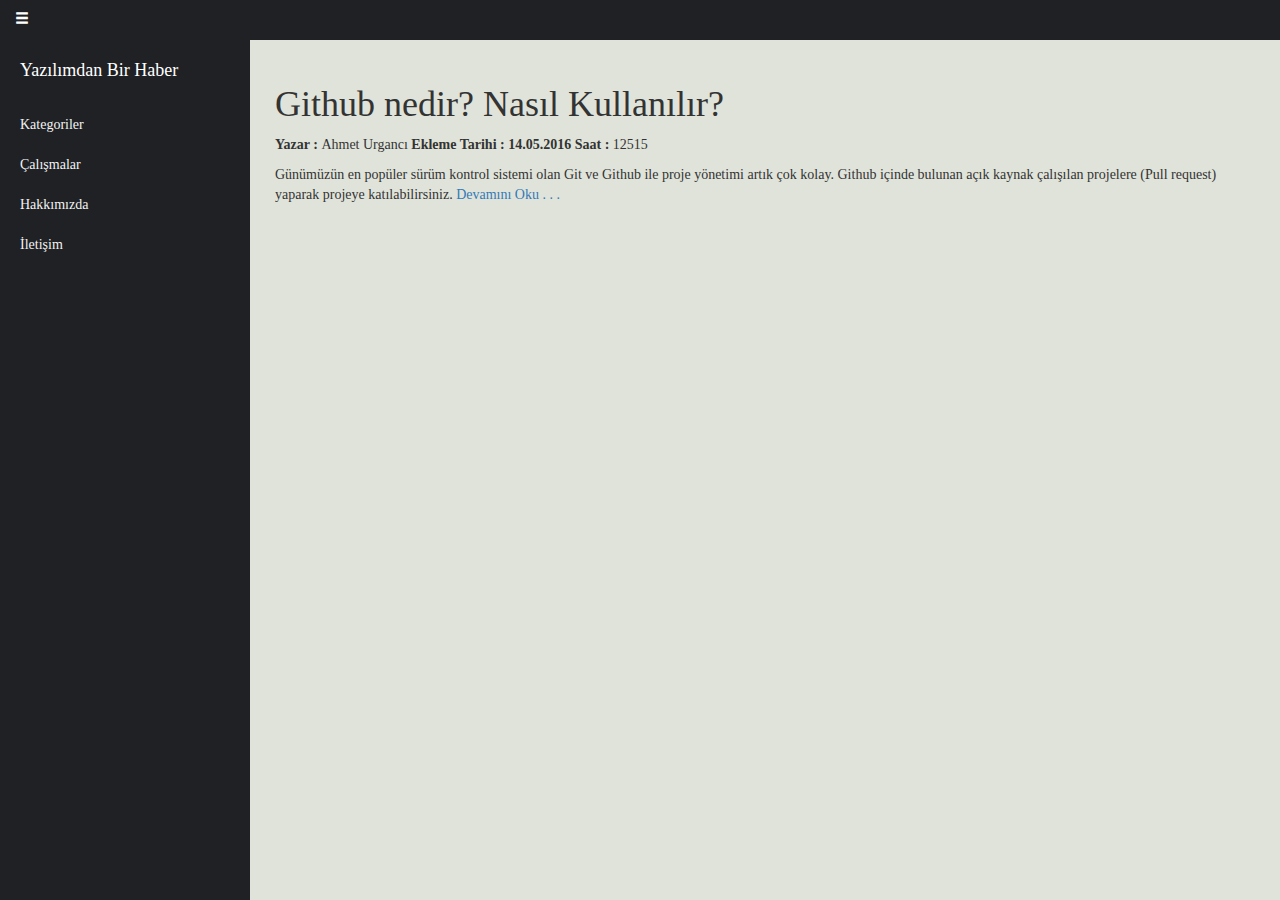
==== index.html @ ae37d6d9 "Tema değiştirildi" ====
<!DOCTYPE html>
<html lang="en">

<head>

    <meta charset="utf-8">
    <meta http-equiv="X-UA-Compatible" content="IE=edge">
    <meta name="viewport" content="width=device-width, initial-scale=1">
    <meta name="description" content="">
    <meta name="author" content="">

    <title>Yazılımdan Bir Haber - Anasayfa</title>

    
    <link href="css/bootstrap.min.css" rel="stylesheet">

    
    <link href="css/simple-sidebar.css" rel="stylesheet">
    <link href="css/style.css" rel="stylesheet">
</head>

<body>
    <font style="font-family:Consolas;">


     <div id="tepe2"> <a href="#menu-toggle" id="menu-toggle" style="position:right;right:0;color: white; size: 10px; padding:5px;"><span class="glyphicon glyphicon-menu-hamburger"></span></a></div>
     <div id="wrapper">

        <div id="sidebar-wrapper">
            <ul class="sidebar-nav">
                <li class="sidebar-brand">
                    <a href="#">
                        Yazılımdan Bir Haber
                    </a>
                </li>
                <li>
                    <a href="#">Kategoriler</a>
                </li>
                <li>
                    <a href="#">Çalışmalar</a>
                </li>
                <li>
                    <a href="#">Hakkımızda</a>
                </li>
                <li>
                    <a href="#">İletişim</a>
                </li>
            </ul>
        </div>
        <!-- /menu bitiş -->

        <!-- yazılar -->
        <div id="page-content-wrapper" style="border:1px;">

            <div class="row" style="margin:5px;">

                <h1>Github nedir? Nasıl Kullanılır?</h1>
                <p><b>  Yazar : </b>Ahmet Urgancı <b> Ekleme Tarihi :</b> <b> 14.05.2016 Saat :</b> 12515</p>
                <p>Günümüzün en popüler sürüm kontrol sistemi olan Git ve Github ile proje yönetimi artık çok kolay. Github içinde bulunan açık kaynak çalışılan projelere (Pull request) yaparak projeye katılabilirsiniz. <a>Devamını Oku . . . </a></p>
                
            </div>
        </div>




    </div>
   

    
    <script src="js/jquery.js"></script>

    
    <script src="js/bootstrap.min.js"></script>

    
    <script>
        $("#menu-toggle").click(function(e) {
            e.preventDefault();

            $("#wrapper").toggleClass("toggled");
        });
    </script>

</body>

</html>
---- css/simple-sidebar.css ----
/*!
 * Start Bootstrap - Simple Sidebar HTML Template (http://startbootstrap.com)
 * Code licensed under the Apache License v2.0.
 * For details, see http://www.apache.org/licenses/LICENSE-2.0.
 */

/* Toggle Styles */


}
#wrapper {
    padding-left: 0;
    -webkit-transition: all 0.5s ease;
    -moz-transition: all 0.5s ease;
    -o-transition: all 0.5s ease;
    transition: all 0.5s ease;
    background: #383A3F;
}

#wrapper.toggled {
    padding-left: 250px;
}

#sidebar-wrapper {
    z-index: auto;
    position: fixed;
    left: 250px;
    width: 0;
    height: 100%;
    margin-left: -250px;
    overflow-y: auto;
    background: #1F2124;
    -webkit-transition: all 0.5s ease;
    -moz-transition: all 0.5s ease;
    -o-transition: all 0.5s ease;
    transition: all 0.5s ease;
}

#wrapper.toggled #sidebar-wrapper {
    width: 250px;
}

#page-content-wrapper {
    width: 100%;
    position: absolute;
    padding: 15px;
}

#wrapper.toggled #page-content-wrapper {
    position: absolute;
    margin-right: -250px;
}

/* Sidebar Styles */

.sidebar-nav {
    position: absolute;
    top: 0;
    width: 250px;
    margin: 0;
    padding: 0;
    list-style: none;
}

.sidebar-nav li {
    text-indent: 20px;
    line-height: 40px;
}

.sidebar-nav li a {
    display: block;
    text-decoration: none;
    color: #f3f3f3;
}

.sidebar-nav li a:hover {
    text-decoration: none;
    color: #fff;
    background: rgba(255,255,255,0.2);
}

.sidebar-nav li a:active,
.sidebar-nav li a:focus {
    text-decoration: none;
}

.sidebar-nav > .sidebar-brand {
    height: 65px;
    font-size: 18px;
    line-height: 60px;
}

.sidebar-nav > .sidebar-brand a {
    color: #fff;
}

@media(min-width:768px) {
    #wrapper {
        padding-left: 250px;
    }

    #wrapper.toggled {
        padding-left: 0;
    }

    #sidebar-wrapper {
        width: 250px;
    }

    #wrapper.toggled #sidebar-wrapper {
        width: 0;
    }

    #page-content-wrapper {
        padding: 20px;
        position: relative;
    }

    #wrapper.toggled #page-content-wrapper {
        position: relative;
        margin-right: 0;
    }
}
---- css/style.css ----
/* make sidebar nav vertical */ 
@media (min-width: 768px) {
  .sidebar-nav .navbar .navbar-collapse {
    padding: 0;
    max-height: none;
  }
  .sidebar-nav .navbar ul {
    float: none;
    display: block;
  }
  .sidebar-nav .navbar li {
    float: none;
    display: block;
  }
  .sidebar-nav .navbar li a {
    padding-top: 12px;
    padding-bottom: 12px;
  }
}
body{
  background: #E0E3DA;
}
#tepe{
  background-color: skyblue;
}
#tepe2{
  background: #1F2124;
  padding: 10px;
}
#tepe3{
  background: #1F2124;
  padding: 10px;
}
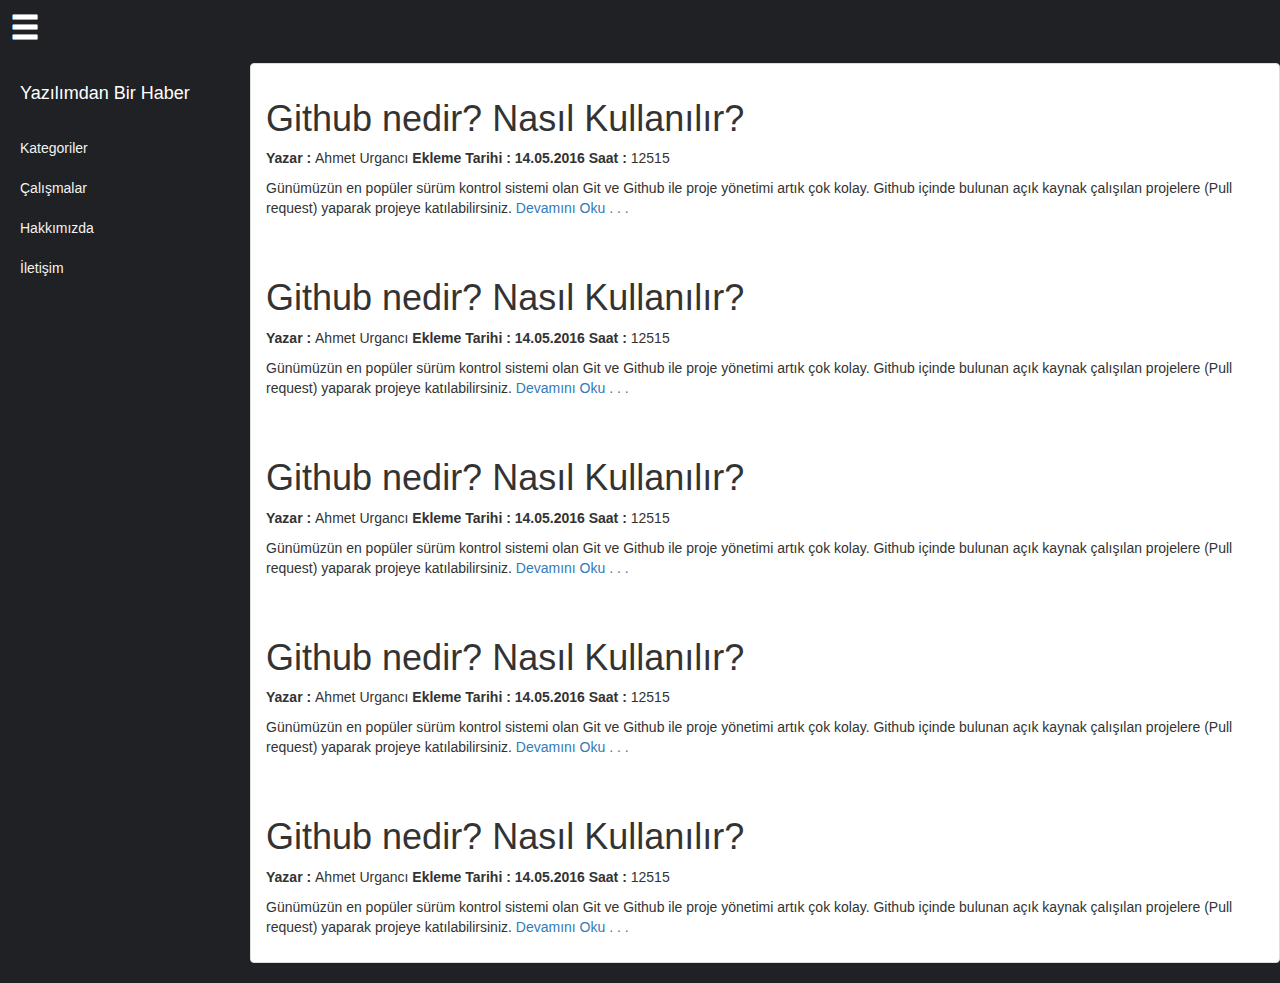
==== commit 2fecf3b6: "menu sorunu çözüldü" ====
--- a/index.html
+++ b/index.html
@@ -3,84 +3,104 @@
 
 <head>
 
-    <meta charset="utf-8">
-    <meta http-equiv="X-UA-Compatible" content="IE=edge">
-    <meta name="viewport" content="width=device-width, initial-scale=1">
-    <meta name="description" content="">
-    <meta name="author" content="">
+	<meta charset="utf-8">
+	<meta http-equiv="X-UA-Compatible" content="IE=edge">
+	<meta name="viewport" content="width=device-width, initial-scale=1">
+	<meta name="description" content="">
+	<meta name="author" content="">
 
-    <title>Yazılımdan Bir Haber - Anasayfa</title>
+	<title>Yazılımdan Bir Haber - Anasayfa</title>
 
-    
-    <link href="css/bootstrap.min.css" rel="stylesheet">
+	
+	<link href="css/bootstrap.min.css" rel="stylesheet">
 
-    
-    <link href="css/simple-sidebar.css" rel="stylesheet">
-    <link href="css/style.css" rel="stylesheet">
+	
+	<link href="css/simple-sidebar.css" rel="stylesheet">
+	<link href="css/style.css" rel="stylesheet">
 </head>
 
 <body>
-    <font style="font-family:Consolas;">
+	
 
 
-     <div id="tepe2"> <a href="#menu-toggle" id="menu-toggle" style="position:right;right:0;color: white; size: 10px; padding:5px;"><span class="glyphicon glyphicon-menu-hamburger"></span></a></div>
-     <div id="wrapper">
+	<div class="menuh"><a href="#menu-toggle" id="menu-toggle" style="size: 30px;font-size: 30px;color: white;" ><span class="glyphicon glyphicon-menu-hamburger"></span></a></div>
+	<div id="wrapper">
 
-        <div id="sidebar-wrapper">
-            <ul class="sidebar-nav">
-                <li class="sidebar-brand">
-                    <a href="#">
-                        Yazılımdan Bir Haber
-                    </a>
-                </li>
-                <li>
-                    <a href="#">Kategoriler</a>
-                </li>
-                <li>
-                    <a href="#">Çalışmalar</a>
-                </li>
-                <li>
-                    <a href="#">Hakkımızda</a>
-                </li>
-                <li>
-                    <a href="#">İletişim</a>
-                </li>
-            </ul>
-        </div>
-        <!-- /menu bitiş -->
+		<div id="sidebar-wrapper">
 
-        <!-- yazılar -->
-        <div id="page-content-wrapper" style="border:1px;">
+			<ul class="sidebar-nav">
+				<li class="sidebar-brand">
+					<a href="#">
+						Yazılımdan Bir Haber
+					</a>
+				</li>
+				<li>
+					<a href="#">Kategoriler</a>
+				</li>
+				<li>
+					<a href="#">Çalışmalar</a>
+				</li>
+				<li>
+					<a href="#">Hakkımızda</a>
+				</li>
+				<li>
+					<a href="#">İletişim</a>
+				</li>
+			</ul>
+		</div>
+		<!-- /menu bitiş -->
 
-            <div class="row" style="margin:5px;">
+		<div class="panel panel-default">
+			<div class="panel-body">
+				<h1>Github nedir? Nasıl Kullanılır?</h1>
+				<p><b>  Yazar : </b>Ahmet Urgancı <b> Ekleme Tarihi :</b> <b> 14.05.2016 Saat :</b> 12515</p>
+				<p>Günümüzün en popüler sürüm kontrol sistemi olan Git ve Github ile proje yönetimi artık çok kolay. Github içinde bulunan açık kaynak çalışılan projelere (Pull request) yaparak projeye katılabilirsiniz. <a>Devamını Oku . . . </a></p>
+			</div>
+			<div class="panel-body">
+				<h1>Github nedir? Nasıl Kullanılır?</h1>
+				<p><b>  Yazar : </b>Ahmet Urgancı <b> Ekleme Tarihi :</b> <b> 14.05.2016 Saat :</b> 12515</p>
+				<p>Günümüzün en popüler sürüm kontrol sistemi olan Git ve Github ile proje yönetimi artık çok kolay. Github içinde bulunan açık kaynak çalışılan projelere (Pull request) yaparak projeye katılabilirsiniz. <a>Devamını Oku . . . </a></p>
+			</div>
+			<div class="panel-body">
+				<h1>Github nedir? Nasıl Kullanılır?</h1>
+				<p><b>  Yazar : </b>Ahmet Urgancı <b> Ekleme Tarihi :</b> <b> 14.05.2016 Saat :</b> 12515</p>
+				<p>Günümüzün en popüler sürüm kontrol sistemi olan Git ve Github ile proje yönetimi artık çok kolay. Github içinde bulunan açık kaynak çalışılan projelere (Pull request) yaparak projeye katılabilirsiniz. <a>Devamını Oku . . . </a></p>
+			</div>
+			<div class="panel-body">
+				<h1>Github nedir? Nasıl Kullanılır?</h1>
+				<p><b>  Yazar : </b>Ahmet Urgancı <b> Ekleme Tarihi :</b> <b> 14.05.2016 Saat :</b> 12515</p>
+				<p>Günümüzün en popüler sürüm kontrol sistemi olan Git ve Github ile proje yönetimi artık çok kolay. Github içinde bulunan açık kaynak çalışılan projelere (Pull request) yaparak projeye katılabilirsiniz. <a>Devamını Oku . . . </a></p>
+			</div>
+			<div class="panel-body">
+				<h1>Github nedir? Nasıl Kullanılır?</h1>
+				<p><b>  Yazar : </b>Ahmet Urgancı <b> Ekleme Tarihi :</b> <b> 14.05.2016 Saat :</b> 12515</p>
+				<p>Günümüzün en popüler sürüm kontrol sistemi olan Git ve Github ile proje yönetimi artık çok kolay. Github içinde bulunan açık kaynak çalışılan projelere (Pull request) yaparak projeye katılabilirsiniz. <a>Devamını Oku . . . </a></p>
+			</div>
+		</div>
 
-                <h1>Github nedir? Nasıl Kullanılır?</h1>
-                <p><b>  Yazar : </b>Ahmet Urgancı <b> Ekleme Tarihi :</b> <b> 14.05.2016 Saat :</b> 12515</p>
-                <p>Günümüzün en popüler sürüm kontrol sistemi olan Git ve Github ile proje yönetimi artık çok kolay. Github içinde bulunan açık kaynak çalışılan projelere (Pull request) yaparak projeye katılabilirsiniz. <a>Devamını Oku . . . </a></p>
-                
-            </div>
-        </div>
+		
 
 
 
 
-    </div>
-   
+	</div>
+	<!--son-->
+	
 
-    
-    <script src="js/jquery.js"></script>
+	
+	<script src="js/jquery.js"></script>
 
-    
-    <script src="js/bootstrap.min.js"></script>
+	
+	<script src="js/bootstrap.min.js"></script>
 
-    
-    <script>
-        $("#menu-toggle").click(function(e) {
-            e.preventDefault();
+	
+	<script>
+		$("#menu-toggle").click(function(e) {
+			e.preventDefault();
 
-            $("#wrapper").toggleClass("toggled");
-        });
-    </script>
+			$("#wrapper").toggleClass("toggled");
+		});
+	</script>
 
 </body>
 
--- a/css/style.css
+++ b/css/style.css
@@ -18,7 +18,7 @@
   }
 }
 body{
-  background: #E0E3DA;
+  background: #1F2124;
 }
 #tepe{
   background-color: skyblue;
@@ -31,3 +31,10 @@
   background: #1F2124;
   padding: 10px;
 }
+.menuh{
+  margin: 10px;
+  color: white; 
+  size: 30px;
+  font-size: 10px;
+  color: white;
+}
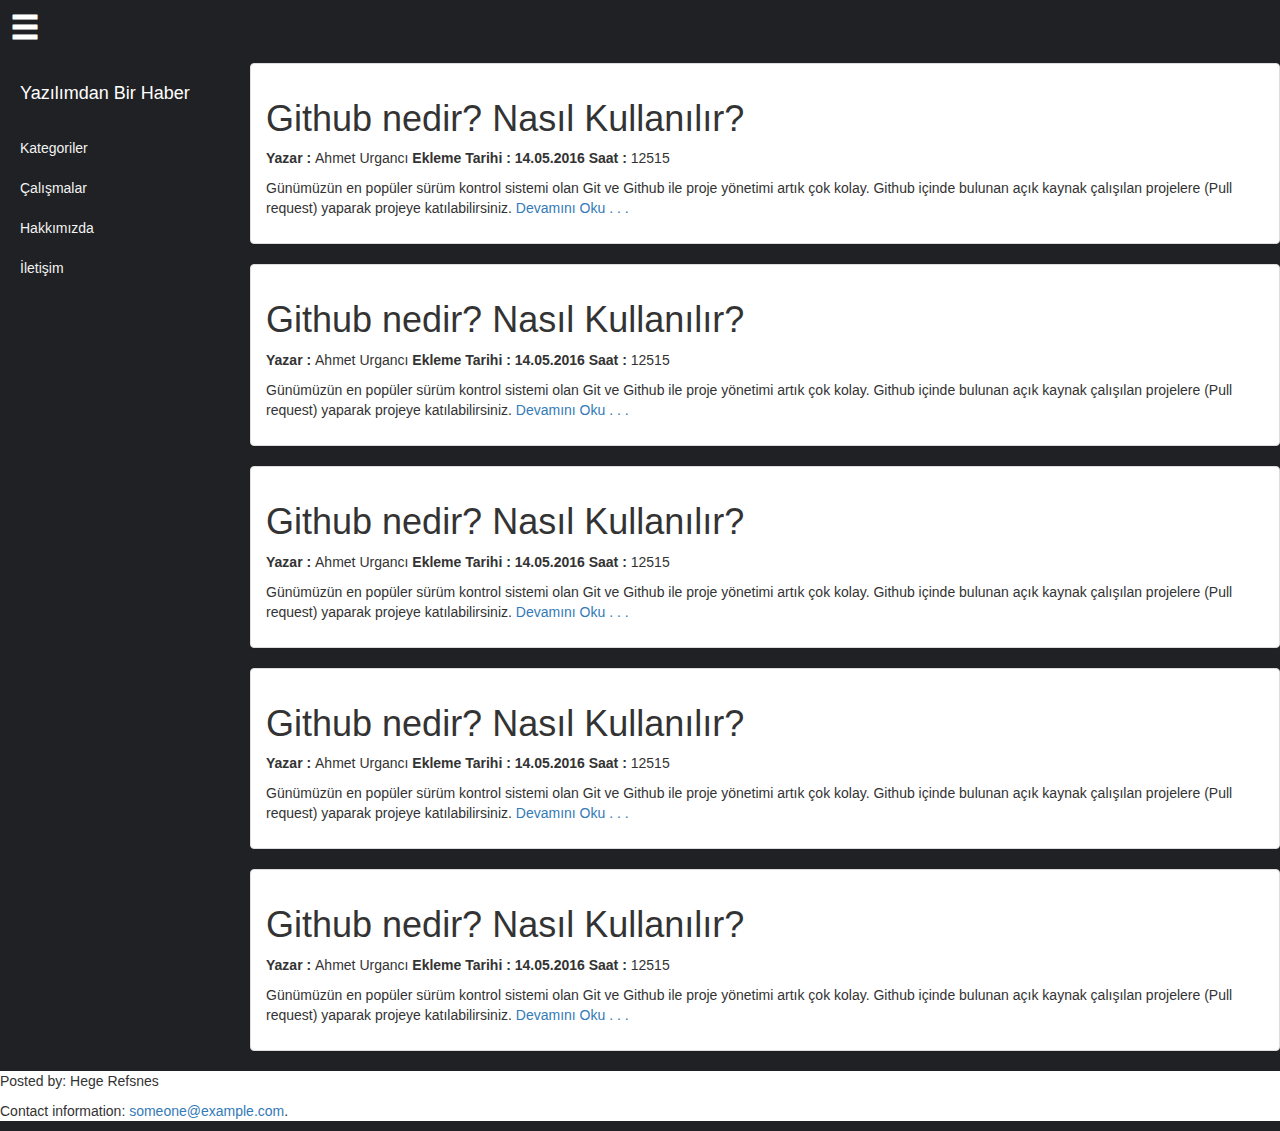
==== commit 2d31ff19: "düzenleme" ====
--- a/index.html
+++ b/index.html
@@ -18,7 +18,15 @@
 	<link href="css/simple-sidebar.css" rel="stylesheet">
 	<link href="css/style.css" rel="stylesheet">
 </head>
+<style type="text/css">
 
+#altAlan {
+    position: relative;
+    margin-top: -133px; /* altAlan yuksekliginin eksi degeri */
+    height: 133px;
+    clear:both;
+}
+</style>
 <body>
 	
 
@@ -56,21 +64,29 @@
 				<p><b>  Yazar : </b>Ahmet Urgancı <b> Ekleme Tarihi :</b> <b> 14.05.2016 Saat :</b> 12515</p>
 				<p>Günümüzün en popüler sürüm kontrol sistemi olan Git ve Github ile proje yönetimi artık çok kolay. Github içinde bulunan açık kaynak çalışılan projelere (Pull request) yaparak projeye katılabilirsiniz. <a>Devamını Oku . . . </a></p>
 			</div>
+		</div>
+		<div class="panel panel-default">
 			<div class="panel-body">
 				<h1>Github nedir? Nasıl Kullanılır?</h1>
 				<p><b>  Yazar : </b>Ahmet Urgancı <b> Ekleme Tarihi :</b> <b> 14.05.2016 Saat :</b> 12515</p>
 				<p>Günümüzün en popüler sürüm kontrol sistemi olan Git ve Github ile proje yönetimi artık çok kolay. Github içinde bulunan açık kaynak çalışılan projelere (Pull request) yaparak projeye katılabilirsiniz. <a>Devamını Oku . . . </a></p>
 			</div>
+		</div>
+		<div class="panel panel-default">
 			<div class="panel-body">
 				<h1>Github nedir? Nasıl Kullanılır?</h1>
 				<p><b>  Yazar : </b>Ahmet Urgancı <b> Ekleme Tarihi :</b> <b> 14.05.2016 Saat :</b> 12515</p>
 				<p>Günümüzün en popüler sürüm kontrol sistemi olan Git ve Github ile proje yönetimi artık çok kolay. Github içinde bulunan açık kaynak çalışılan projelere (Pull request) yaparak projeye katılabilirsiniz. <a>Devamını Oku . . . </a></p>
 			</div>
+		</div>
+		<div class="panel panel-default">
 			<div class="panel-body">
 				<h1>Github nedir? Nasıl Kullanılır?</h1>
 				<p><b>  Yazar : </b>Ahmet Urgancı <b> Ekleme Tarihi :</b> <b> 14.05.2016 Saat :</b> 12515</p>
 				<p>Günümüzün en popüler sürüm kontrol sistemi olan Git ve Github ile proje yönetimi artık çok kolay. Github içinde bulunan açık kaynak çalışılan projelere (Pull request) yaparak projeye katılabilirsiniz. <a>Devamını Oku . . . </a></p>
 			</div>
+		</div>
+		<div class="panel panel-default">
 			<div class="panel-body">
 				<h1>Github nedir? Nasıl Kullanılır?</h1>
 				<p><b>  Yazar : </b>Ahmet Urgancı <b> Ekleme Tarihi :</b> <b> 14.05.2016 Saat :</b> 12515</p>
@@ -78,29 +94,38 @@
 			</div>
 		</div>
 
-		
+
+	</div>
+	 <footer>
+  <p>Posted by: Hege Refsnes</p>
+  <p>Contact information: <a href="mailto:someone@example.com">
+  someone@example.com</a>.</p>
+</footer> 
+	
 
 
 
 
-	</div>
-	<!--son-->
-	
 
-	
-	<script src="js/jquery.js"></script>
 
-	
-	<script src="js/bootstrap.min.js"></script>
+</div>
+<!--son-->
 
-	
-	<script>
-		$("#menu-toggle").click(function(e) {
-			e.preventDefault();
 
-			$("#wrapper").toggleClass("toggled");
-		});
-	</script>
+<script language="javascript" src="http://is.sitekodlari.com/yukaricik1.js"></script>
+<script src="js/jquery.js"></script>
+
+
+<script src="js/bootstrap.min.js"></script>
+
+
+<script>
+	$("#menu-toggle").click(function(e) {
+		e.preventDefault();
+
+		$("#wrapper").toggleClass("toggled");
+	});
+</script>
 
 </body>
 
--- a/css/style.css
+++ b/css/style.css
@@ -34,7 +34,9 @@
 .menuh{
   margin: 10px;
   color: white; 
-  size: 30px;
-  font-size: 10px;
-  color: white;
+  
 }
+footer{
+
+  background: white;
+}
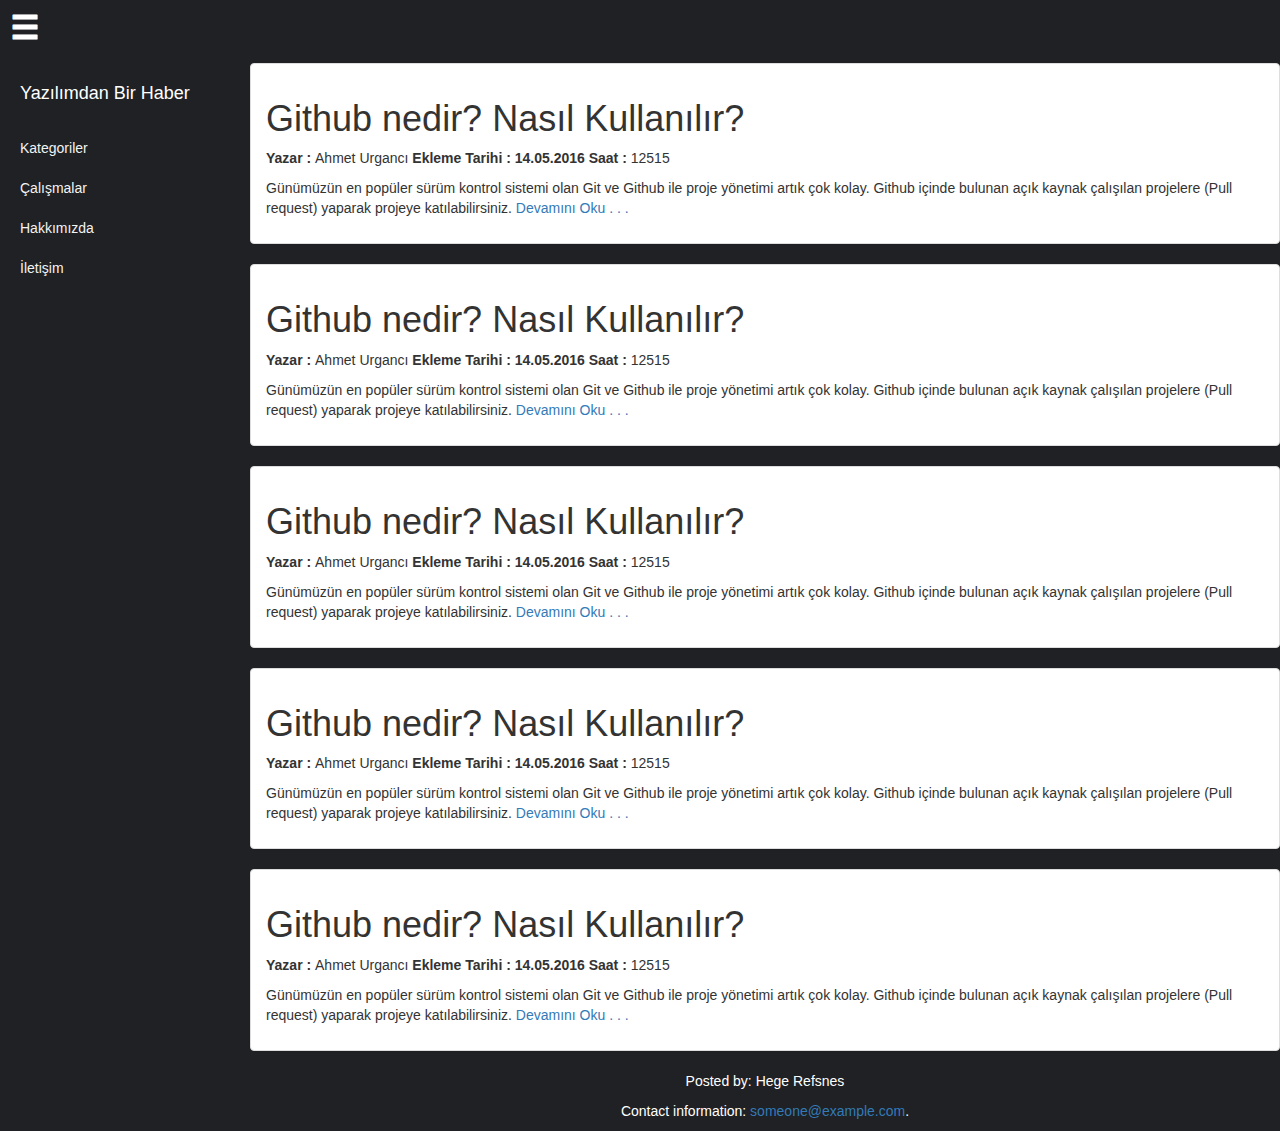
==== commit e7c810c6: "admin sayfası" ====
--- a/index.html
+++ b/index.html
@@ -20,12 +20,12 @@
 </head>
 <style type="text/css">
 
-#altAlan {
-    position: relative;
-    margin-top: -133px; /* altAlan yuksekliginin eksi degeri */
-    height: 133px;
-    clear:both;
-}
+	#altAlan {
+		position: relative;
+		margin-top: -133px; /* altAlan yuksekliginin eksi degeri */
+		height: 133px;
+		clear:both;
+	}
 </style>
 <body>
 	
@@ -94,38 +94,41 @@
 			</div>
 		</div>
 
-
-	</div>
-	 <footer>
-  <p>Posted by: Hege Refsnes</p>
-  <p>Contact information: <a href="mailto:someone@example.com">
-  someone@example.com</a>.</p>
-</footer> 
-	
+		<footer  > <center>
+		<div style="color:white; align:center;  position: relative;margin: auto;">	
+		<p >Posted by: Hege Refsnes</p>
+			<p style="color:white;">Contact information: <a href="mailto:someone@example.com">
+				someone@example.com</a>.</p>
+				</div>
+				</center>
+			</footer> 
+		</div>
 
 
 
 
 
 
-</div>
-<!--son-->
 
 
-<script language="javascript" src="http://is.sitekodlari.com/yukaricik1.js"></script>
-<script src="js/jquery.js"></script>
+	</div>
+	<!--son-->
 
 
-<script src="js/bootstrap.min.js"></script>
+	<script language="javascript" src="http://is.sitekodlari.com/yukaricik1.js"></script>
+	<script src="js/jquery.js"></script>
 
 
-<script>
-	$("#menu-toggle").click(function(e) {
-		e.preventDefault();
+	<script src="js/bootstrap.min.js"></script>
 
-		$("#wrapper").toggleClass("toggled");
-	});
-</script>
+
+	<script>
+		$("#menu-toggle").click(function(e) {
+			e.preventDefault();
+
+			$("#wrapper").toggleClass("toggled");
+		});
+	</script>
 
 </body>
 
--- a/css/style.css
+++ b/css/style.css
@@ -36,7 +36,3 @@
   color: white; 
   
 }
-footer{
-
-  background: white;
-}
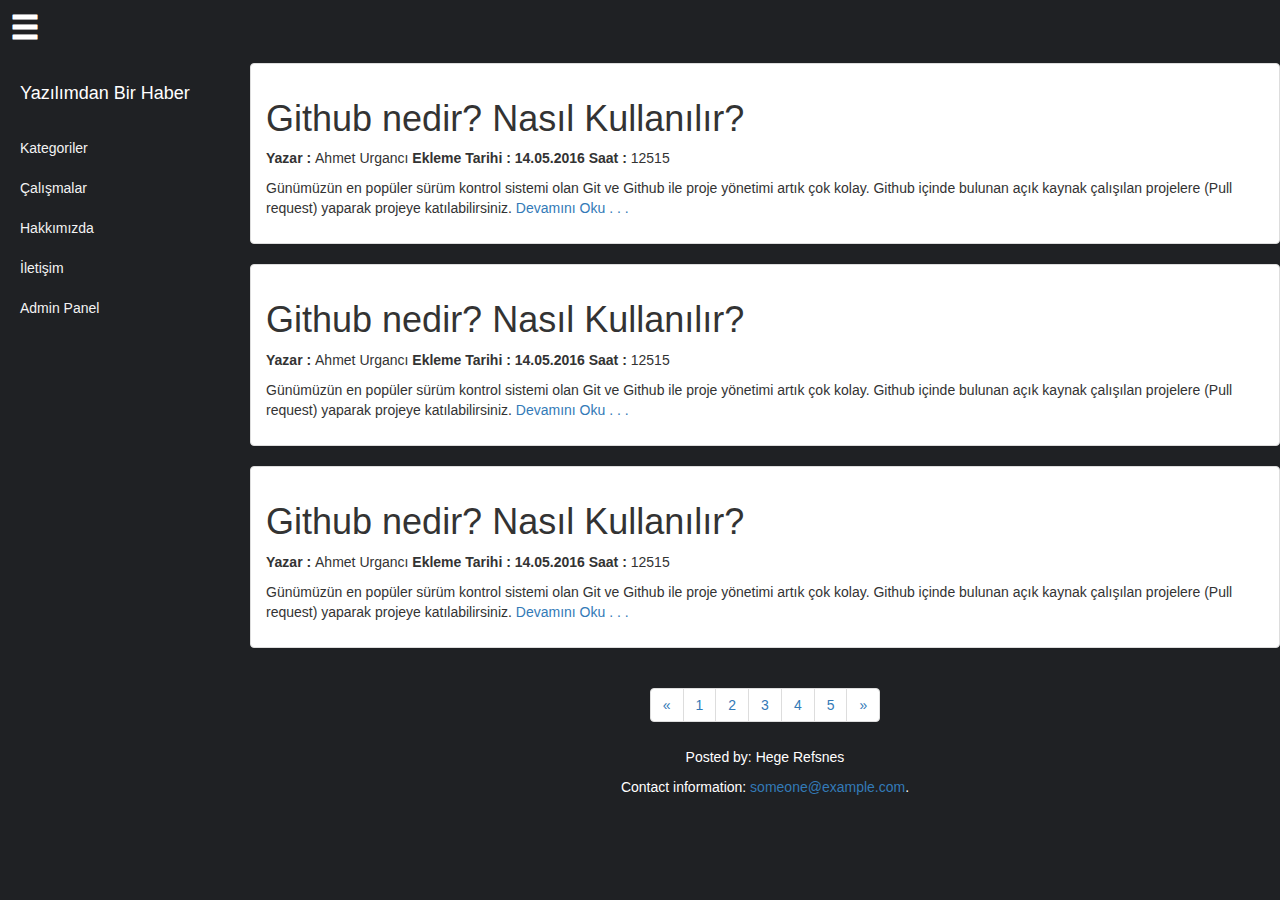
==== commit 8a9614a8: "admin paneli içeriğieklenmeye başlandı" ====
--- a/index.html
+++ b/index.html
@@ -54,6 +54,9 @@
 				<li>
 					<a href="#">İletişim</a>
 				</li>
+				<li>	
+					<a href="admin.html">Admin Panel</a>
+				</li>
 			</ul>
 		</div>
 		<!-- /menu bitiş -->
@@ -79,30 +82,36 @@
 				<p>Günümüzün en popüler sürüm kontrol sistemi olan Git ve Github ile proje yönetimi artık çok kolay. Github içinde bulunan açık kaynak çalışılan projelere (Pull request) yaparak projeye katılabilirsiniz. <a>Devamını Oku . . . </a></p>
 			</div>
 		</div>
-		<div class="panel panel-default">
-			<div class="panel-body">
-				<h1>Github nedir? Nasıl Kullanılır?</h1>
-				<p><b>  Yazar : </b>Ahmet Urgancı <b> Ekleme Tarihi :</b> <b> 14.05.2016 Saat :</b> 12515</p>
-				<p>Günümüzün en popüler sürüm kontrol sistemi olan Git ve Github ile proje yönetimi artık çok kolay. Github içinde bulunan açık kaynak çalışılan projelere (Pull request) yaparak projeye katılabilirsiniz. <a>Devamını Oku . . . </a></p>
-			</div>
-		</div>
-		<div class="panel panel-default">
-			<div class="panel-body">
-				<h1>Github nedir? Nasıl Kullanılır?</h1>
-				<p><b>  Yazar : </b>Ahmet Urgancı <b> Ekleme Tarihi :</b> <b> 14.05.2016 Saat :</b> 12515</p>
-				<p>Günümüzün en popüler sürüm kontrol sistemi olan Git ve Github ile proje yönetimi artık çok kolay. Github içinde bulunan açık kaynak çalışılan projelere (Pull request) yaparak projeye katılabilirsiniz. <a>Devamını Oku . . . </a></p>
-			</div>
-		</div>
-
+		<center>	
+			<nav>
+				<ul class="pagination">
+					<li>
+						<a href="#" aria-label="Previous">
+							<span aria-hidden="true">&laquo;</span>
+						</a>
+					</li>
+					<li><a href="#">1</a></li>
+					<li><a href="#">2</a></li>
+					<li><a href="#">3</a></li>
+					<li><a href="#">4</a></li>
+					<li><a href="#">5</a></li>
+					<li>
+						<a href="#" aria-label="Next">
+							<span aria-hidden="true">&raquo;</span>
+						</a>
+					</li>
+				</ul>
+			</nav>
+		</center>
 		<footer  > <center>
-		<div style="color:white; align:center;  position: relative;margin: auto;">	
-		<p >Posted by: Hege Refsnes</p>
-			<p style="color:white;">Contact information: <a href="mailto:someone@example.com">
-				someone@example.com</a>.</p>
+			<div style="color:white; align:center;  position: relative;margin: auto;">	
+				<p >Posted by: Hege Refsnes</p>
+				<p style="color:white;">Contact information: <a href="mailto:someone@example.com">
+					someone@example.com</a>.</p>
 				</div>
-				</center>
-			</footer> 
-		</div>
+			</center>
+		</footer> 
+	</div>
 
 
 
@@ -111,24 +120,24 @@
 
 
 
-	</div>
-	<!--son-->
+</div>
+<!--son-->
 
 
-	<script language="javascript" src="http://is.sitekodlari.com/yukaricik1.js"></script>
-	<script src="js/jquery.js"></script>
+<script language="javascript" src="http://is.sitekodlari.com/yukaricik1.js"></script>
+<script src="js/jquery.js"></script>
 
 
-	<script src="js/bootstrap.min.js"></script>
+<script src="js/bootstrap.min.js"></script>
 
 
-	<script>
-		$("#menu-toggle").click(function(e) {
-			e.preventDefault();
+<script>
+	$("#menu-toggle").click(function(e) {
+		e.preventDefault();
 
-			$("#wrapper").toggleClass("toggled");
-		});
-	</script>
+		$("#wrapper").toggleClass("toggled");
+	});
+</script>
 
 </body>
 
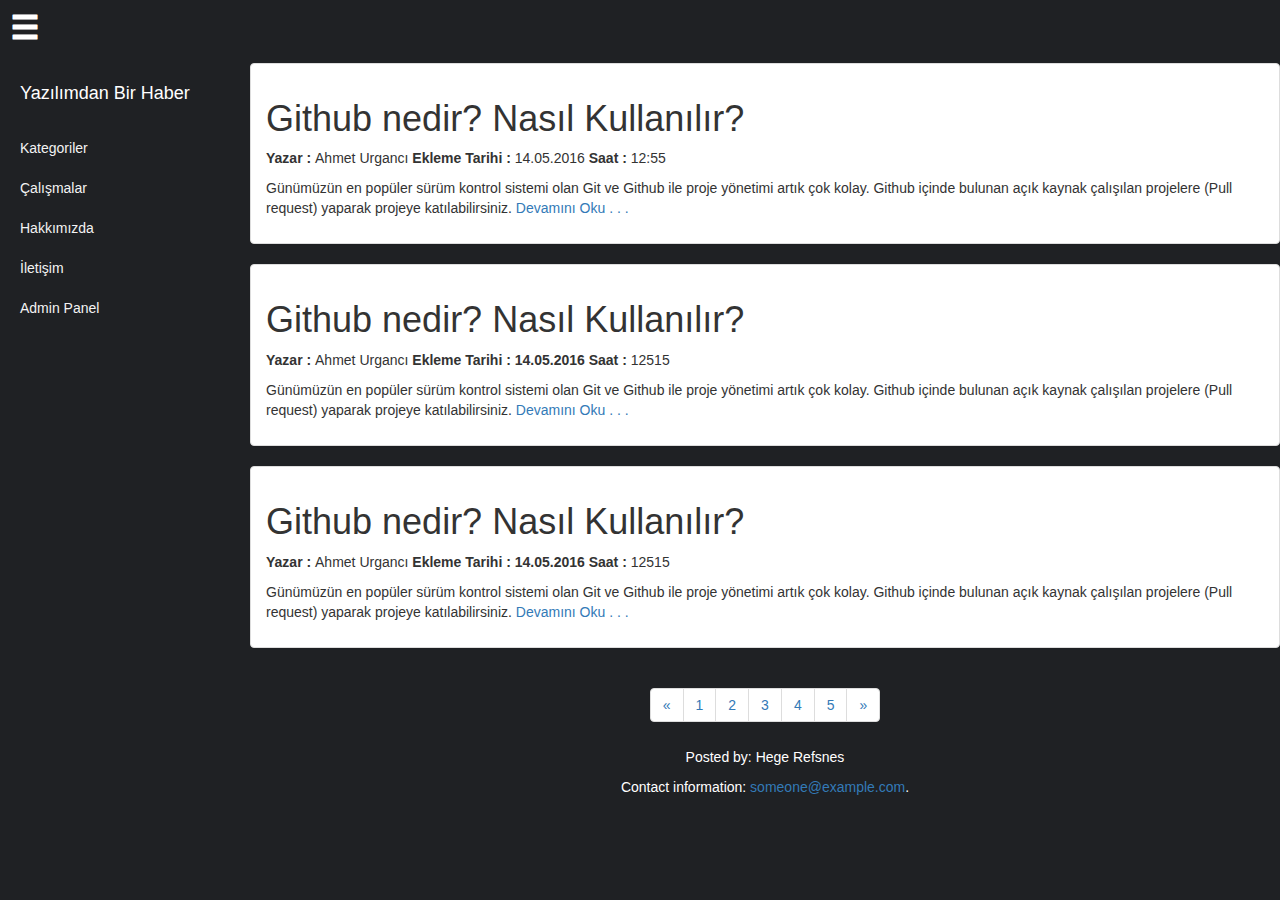
==== commit 0c40fb12: "post ekranı eklendi" ====
--- a/index.html
+++ b/index.html
@@ -64,7 +64,7 @@
 		<div class="panel panel-default">
 			<div class="panel-body">
 				<h1>Github nedir? Nasıl Kullanılır?</h1>
-				<p><b>  Yazar : </b>Ahmet Urgancı <b> Ekleme Tarihi :</b> <b> 14.05.2016 Saat :</b> 12515</p>
+				<p><b>  Yazar : </b>Ahmet Urgancı <b> Ekleme Tarihi :</b>  14.05.2016 <b>Saat :</b> 12:55
 				<p>Günümüzün en popüler sürüm kontrol sistemi olan Git ve Github ile proje yönetimi artık çok kolay. Github içinde bulunan açık kaynak çalışılan projelere (Pull request) yaparak projeye katılabilirsiniz. <a>Devamını Oku . . . </a></p>
 			</div>
 		</div>
--- a/css/style.css
+++ b/css/style.css
@@ -36,3 +36,6 @@
   color: white; 
   
 }
+
+
+
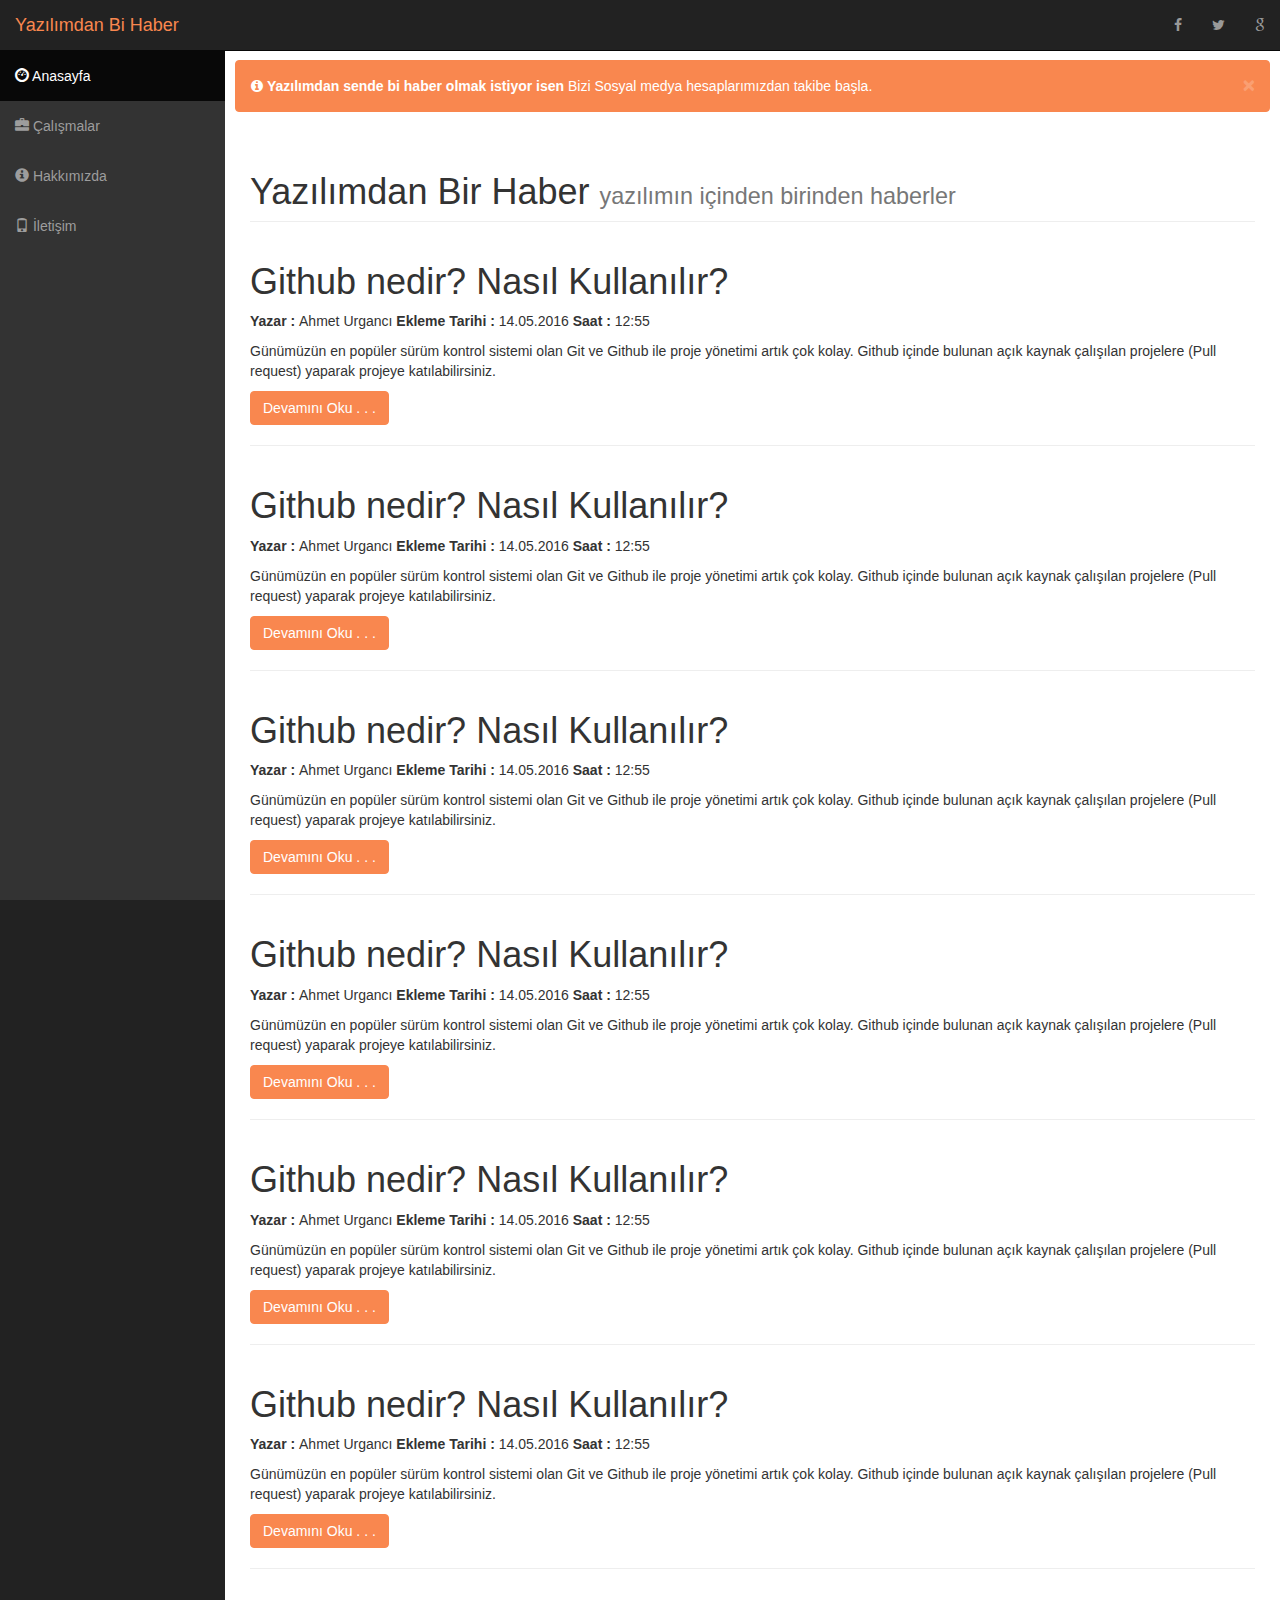
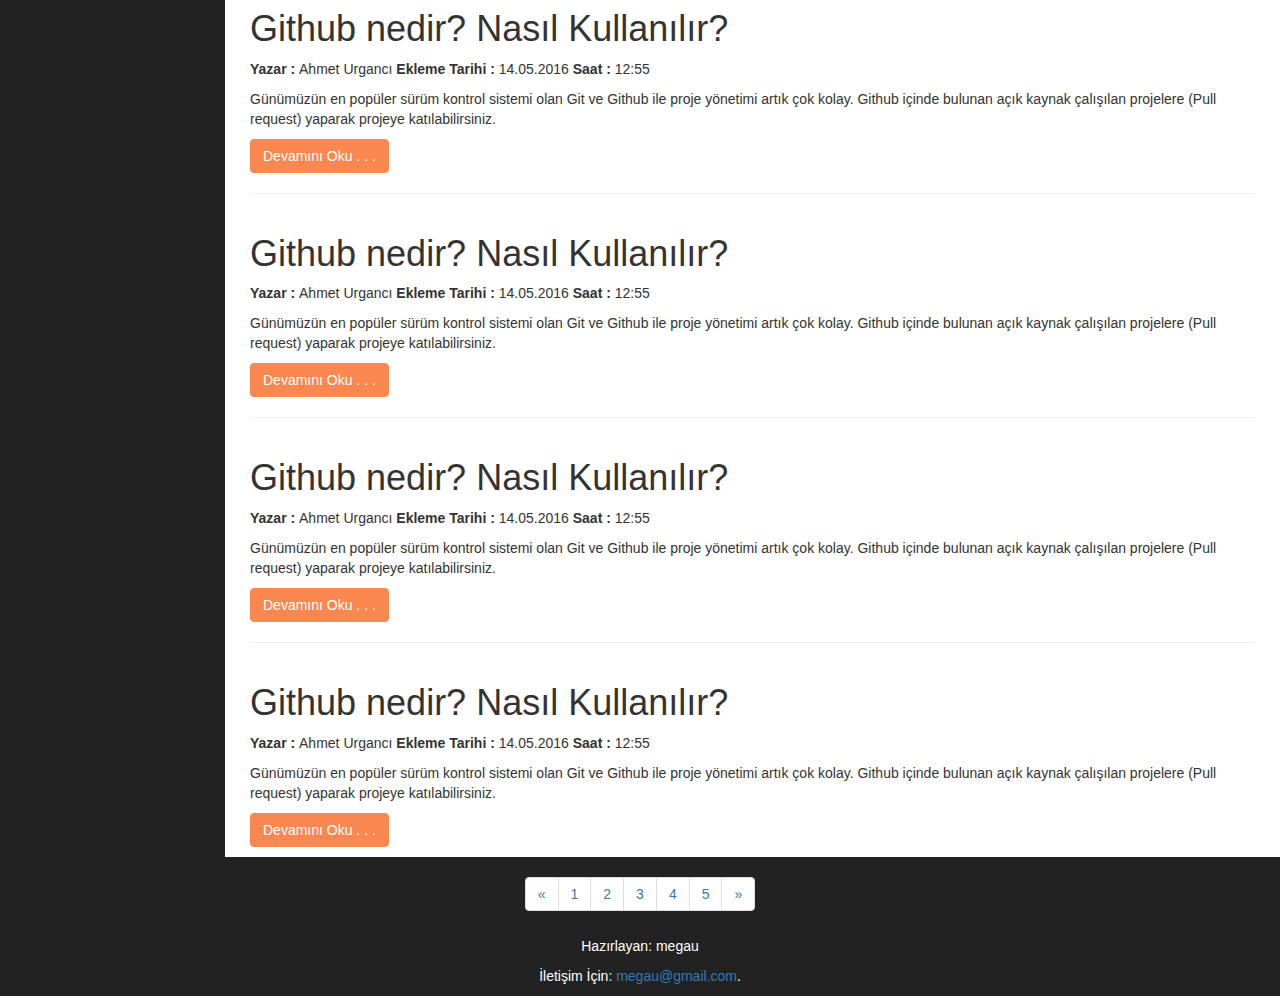
==== commit b3237fab: "değişti" ====
--- a/index.html
+++ b/index.html
@@ -1,5 +1,5 @@
 <!DOCTYPE html>
-<html lang="en">
+<html lang="tr">
 
 <head>
 
@@ -8,137 +8,210 @@
 	<meta name="viewport" content="width=device-width, initial-scale=1">
 	<meta name="description" content="">
 	<meta name="author" content="">
-
-	<title>Yazılımdan Bir Haber - Anasayfa</title>
-
-	
+	<title>Yazılımdan Bi Haber </title>
 	<link href="css/bootstrap.min.css" rel="stylesheet">
-
-	
-	<link href="css/simple-sidebar.css" rel="stylesheet">
-	<link href="css/style.css" rel="stylesheet">
+	<link href="css/sb-admin.css" rel="stylesheet">
+	<link href="css/plugins/morris.css" rel="stylesheet">
+	<link href="font-awesome/css/font-awesome.min.css" rel="stylesheet" type="text/css">
 </head>
-<style type="text/css">
-
-	#altAlan {
-		position: relative;
-		margin-top: -133px; /* altAlan yuksekliginin eksi degeri */
-		height: 133px;
-		clear:both;
-	}
-</style>
+
 <body>
-	
-
-
-	<div class="menuh"><a href="#menu-toggle" id="menu-toggle" style="size: 30px;font-size: 30px;color: white;" ><span class="glyphicon glyphicon-menu-hamburger"></span></a></div>
+
 	<div id="wrapper">
-
-		<div id="sidebar-wrapper">
-
-			<ul class="sidebar-nav">
-				<li class="sidebar-brand">
-					<a href="#">
-						Yazılımdan Bir Haber
-					</a>
-				</li>
-				<li>
-					<a href="#">Kategoriler</a>
-				</li>
-				<li>
-					<a href="#">Çalışmalar</a>
-				</li>
-				<li>
-					<a href="#">Hakkımızda</a>
-				</li>
-				<li>
-					<a href="#">İletişim</a>
-				</li>
-				<li>	
-					<a href="admin.html">Admin Panel</a>
-				</li>
-			</ul>
-		</div>
-		<!-- /menu bitiş -->
-
-		<div class="panel panel-default">
-			<div class="panel-body">
-				<h1>Github nedir? Nasıl Kullanılır?</h1>
-				<p><b>  Yazar : </b>Ahmet Urgancı <b> Ekleme Tarihi :</b>  14.05.2016 <b>Saat :</b> 12:55
-				<p>Günümüzün en popüler sürüm kontrol sistemi olan Git ve Github ile proje yönetimi artık çok kolay. Github içinde bulunan açık kaynak çalışılan projelere (Pull request) yaparak projeye katılabilirsiniz. <a>Devamını Oku . . . </a></p>
+		
+
+		<nav class="navbar navbar-inverse navbar-fixed-top" role="navigation">
+
+			<div class="navbar-header">
+				<button type="button" class="navbar-toggle" data-toggle="collapse" data-target=".navbar-ex1-collapse">
+					<span class="sr-only">Toggle navigation</span>
+					<span class="icon-bar"></span>
+					<span class="icon-bar"></span>
+					<span class="icon-bar"></span>
+				</button>
+				<a class="navbar-brand" href="index.html">Yazılımdan Bi Haber </a>
+
 			</div>
-		</div>
-		<div class="panel panel-default">
-			<div class="panel-body">
-				<h1>Github nedir? Nasıl Kullanılır?</h1>
-				<p><b>  Yazar : </b>Ahmet Urgancı <b> Ekleme Tarihi :</b> <b> 14.05.2016 Saat :</b> 12515</p>
-				<p>Günümüzün en popüler sürüm kontrol sistemi olan Git ve Github ile proje yönetimi artık çok kolay. Github içinde bulunan açık kaynak çalışılan projelere (Pull request) yaparak projeye katılabilirsiniz. <a>Devamını Oku . . . </a></p>
+			<div class="collapse navbar-collapse navbar-ex1-collapse">
+				<ul class="nav navbar-right top-nav">
+					<li class="dropdown">
+						<a href="#" ><i class="fa fa-facebook"></i></b></a>
+					</li>
+					<li>	
+						<a href="#" ><i class="fa fa-twitter"></i></b></a>
+					</li>
+					<li>	
+						<a href="#" ><i class="fa fa-google"></i></b></a>
+					</li>
+				</ul>
+
+				<ul class="nav navbar-nav side-nav">
+					<li class="active">
+						<a href="#"><i class="glyphicon glyphicon-dashboard"></i> Anasayfa</a>
+					</li>
+					<li>
+						<a href="#"><i class="glyphicon glyphicon-briefcase"></i>  Çalışmalar</a>
+					</li>
+					<li>
+						<a href="#"><i class="glyphicon glyphicon-info-sign"></i>  Hakkımızda</a>
+					</li>
+					<li>
+						<a href="#"><i class="glyphicon glyphicon-phone"></i>  İletişim</a>
+					</li>
+
+				</ul>
 			</div>
-		</div>
-		<div class="panel panel-default">
-			<div class="panel-body">
-				<h1>Github nedir? Nasıl Kullanılır?</h1>
-				<p><b>  Yazar : </b>Ahmet Urgancı <b> Ekleme Tarihi :</b> <b> 14.05.2016 Saat :</b> 12515</p>
-				<p>Günümüzün en popüler sürüm kontrol sistemi olan Git ve Github ile proje yönetimi artık çok kolay. Github içinde bulunan açık kaynak çalışılan projelere (Pull request) yaparak projeye katılabilirsiniz. <a>Devamını Oku . . . </a></p>
+		</nav>
+		<div id="page-wrapper">
+			<div class="row">
+				<div class="col-lg-12">
+					<div class="alert alert-info alert-dismissable">
+						<button type="button" class="close" data-dismiss="alert" aria-hidden="true">&times;</button>
+						<i class="fa fa-info-circle"></i>  <strong>Yazılımdan sende bi haber olmak istiyor isen </strong> Bizi Sosyal medya hesaplarımızdan takibe başla.
+					</div>
+				</div>
 			</div>
-		</div>
-		<center>	
-			<nav>
-				<ul class="pagination">
-					<li>
-						<a href="#" aria-label="Previous">
-							<span aria-hidden="true">&laquo;</span>
-						</a>
-					</li>
-					<li><a href="#">1</a></li>
-					<li><a href="#">2</a></li>
-					<li><a href="#">3</a></li>
-					<li><a href="#">4</a></li>
-					<li><a href="#">5</a></li>
-					<li>
-						<a href="#" aria-label="Next">
-							<span aria-hidden="true">&raquo;</span>
-						</a>
-					</li>
-				</ul>
-			</nav>
-		</center>
-		<footer  > <center>
-			<div style="color:white; align:center;  position: relative;margin: auto;">	
-				<p >Posted by: Hege Refsnes</p>
-				<p style="color:white;">Contact information: <a href="mailto:someone@example.com">
-					someone@example.com</a>.</p>
-				</div>
-			</center>
-		</footer> 
-	</div>
-
-
-
-
-
-
-
-
-</div>
-<!--son-->
-
-
-<script language="javascript" src="http://is.sitekodlari.com/yukaricik1.js"></script>
-<script src="js/jquery.js"></script>
-
-
-<script src="js/bootstrap.min.js"></script>
-
-
-<script>
-	$("#menu-toggle").click(function(e) {
-		e.preventDefault();
-
-		$("#wrapper").toggleClass("toggled");
-	});
-</script>
-
-</body>
-
-</html>
+			<div class="container-fluid">
+				<h1 class="page-header">
+					Yazılımdan Bir Haber <small>yazılımın içinden birinden haberler</small>
+				</h1>
+				<div class="row">
+					<div class="col-lg-12">
+
+						<h1>Github nedir? Nasıl Kullanılır?</h1>
+						<p><b>  Yazar : </b>Ahmet Urgancı <b> Ekleme Tarihi :</b>  14.05.2016 <b>Saat :</b> 12:55
+							<p>Günümüzün en popüler sürüm kontrol sistemi olan Git ve Github ile proje yönetimi artık çok kolay. Github içinde bulunan açık kaynak çalışılan projelere (Pull request) yaparak projeye katılabilirsiniz.</p>
+							<button class="btn btn-primary">Devamını Oku . . .</button>
+						</div>
+					</div>
+					<hr>
+					<div class="row">
+						<div class="col-lg-12">
+
+							<h1>Github nedir? Nasıl Kullanılır?</h1>
+							<p><b>  Yazar : </b>Ahmet Urgancı <b> Ekleme Tarihi :</b>  14.05.2016 <b>Saat :</b> 12:55
+								<p>Günümüzün en popüler sürüm kontrol sistemi olan Git ve Github ile proje yönetimi artık çok kolay. Github içinde bulunan açık kaynak çalışılan projelere (Pull request) yaparak projeye katılabilirsiniz.</p>
+								<button class="btn btn-primary">Devamını Oku . . .</button>
+							</div>
+						</div>	<hr>
+						<div class="row">
+							<div class="col-lg-12">
+
+								<h1>Github nedir? Nasıl Kullanılır?</h1>
+								<p><b>  Yazar : </b>Ahmet Urgancı <b> Ekleme Tarihi :</b>  14.05.2016 <b>Saat :</b> 12:55
+									<p>Günümüzün en popüler sürüm kontrol sistemi olan Git ve Github ile proje yönetimi artık çok kolay. Github içinde bulunan açık kaynak çalışılan projelere (Pull request) yaparak projeye katılabilirsiniz.</p>
+									<button class="btn btn-primary">Devamını Oku . . .</button>
+								</div>
+							</div>	<hr>
+							<div class="row">
+								<div class="col-lg-12">
+
+									<h1>Github nedir? Nasıl Kullanılır?</h1>
+									<p><b>  Yazar : </b>Ahmet Urgancı <b> Ekleme Tarihi :</b>  14.05.2016 <b>Saat :</b> 12:55
+										<p>Günümüzün en popüler sürüm kontrol sistemi olan Git ve Github ile proje yönetimi artık çok kolay. Github içinde bulunan açık kaynak çalışılan projelere (Pull request) yaparak projeye katılabilirsiniz.</p>
+										<button class="btn btn-primary">Devamını Oku . . .</button>
+									</div>
+								</div>	<hr>
+								<div class="row">
+									<div class="col-lg-12">
+
+										<h1>Github nedir? Nasıl Kullanılır?</h1>
+										<p><b>  Yazar : </b>Ahmet Urgancı <b> Ekleme Tarihi :</b>  14.05.2016 <b>Saat :</b> 12:55
+											<p>Günümüzün en popüler sürüm kontrol sistemi olan Git ve Github ile proje yönetimi artık çok kolay. Github içinde bulunan açık kaynak çalışılan projelere (Pull request) yaparak projeye katılabilirsiniz.</p>
+											<button class="btn btn-primary">Devamını Oku . . .</button>
+										</div>
+									</div>	<hr>
+									<div class="row">
+										<div class="col-lg-12">
+
+											<h1>Github nedir? Nasıl Kullanılır?</h1>
+											<p><b>  Yazar : </b>Ahmet Urgancı <b> Ekleme Tarihi :</b>  14.05.2016 <b>Saat :</b> 12:55
+												<p>Günümüzün en popüler sürüm kontrol sistemi olan Git ve Github ile proje yönetimi artık çok kolay. Github içinde bulunan açık kaynak çalışılan projelere (Pull request) yaparak projeye katılabilirsiniz.</p>
+												<button class="btn btn-primary">Devamını Oku . . .</button>
+											</div>
+										</div>	<hr>
+										<div class="row">
+											<div class="col-lg-12">
+
+												<h1>Github nedir? Nasıl Kullanılır?</h1>
+												<p><b>  Yazar : </b>Ahmet Urgancı <b> Ekleme Tarihi :</b>  14.05.2016 <b>Saat :</b> 12:55
+													<p>Günümüzün en popüler sürüm kontrol sistemi olan Git ve Github ile proje yönetimi artık çok kolay. Github içinde bulunan açık kaynak çalışılan projelere (Pull request) yaparak projeye katılabilirsiniz.</p>
+													<button class="btn btn-primary">Devamını Oku . . .</button>
+												</div>
+											</div>	<hr>
+											<div class="row">
+												<div class="col-lg-12">
+
+													<h1>Github nedir? Nasıl Kullanılır?</h1>
+													<p><b>  Yazar : </b>Ahmet Urgancı <b> Ekleme Tarihi :</b>  14.05.2016 <b>Saat :</b> 12:55
+														<p>Günümüzün en popüler sürüm kontrol sistemi olan Git ve Github ile proje yönetimi artık çok kolay. Github içinde bulunan açık kaynak çalışılan projelere (Pull request) yaparak projeye katılabilirsiniz.</p>
+														<button class="btn btn-primary">Devamını Oku . . .</button>
+													</div>
+												</div>	<hr>
+												<div class="row">
+													<div class="col-lg-12">
+
+														<h1>Github nedir? Nasıl Kullanılır?</h1>
+														<p><b>  Yazar : </b>Ahmet Urgancı <b> Ekleme Tarihi :</b>  14.05.2016 <b>Saat :</b> 12:55
+															<p>Günümüzün en popüler sürüm kontrol sistemi olan Git ve Github ile proje yönetimi artık çok kolay. Github içinde bulunan açık kaynak çalışılan projelere (Pull request) yaparak projeye katılabilirsiniz.</p>
+															<button class="btn btn-primary">Devamını Oku . . .</button>
+														</div>
+													</div>	<hr>
+													<div class="row">
+														<div class="col-lg-12">
+
+															<h1>Github nedir? Nasıl Kullanılır?</h1>
+															<p><b>  Yazar : </b>Ahmet Urgancı <b> Ekleme Tarihi :</b>  14.05.2016 <b>Saat :</b> 12:55
+																<p>Günümüzün en popüler sürüm kontrol sistemi olan Git ve Github ile proje yönetimi artık çok kolay. Github içinde bulunan açık kaynak çalışılan projelere (Pull request) yaparak projeye katılabilirsiniz.</p>
+																<button class="btn btn-primary">Devamını Oku . . .</button>
+															</div>
+														</div>
+
+
+
+
+
+													</div>
+
+
+												</div>
+
+
+											</div>
+											<center>
+												<nav>
+													<ul class="pagination">
+														<li>
+															<a href="#" aria-label="Previous">
+																<span aria-hidden="true">&laquo;</span>
+															</a>
+														</li>
+														<li><a href="#">1</a></li>
+														<li><a href="#">2</a></li>
+														<li><a href="#">3</a></li>
+														<li><a href="#">4</a></li>
+														<li><a href="#">5</a></li>
+														<li>
+															<a href="#" aria-label="Next">
+																<span aria-hidden="true">&raquo;</span>
+															</a>
+														</li>
+													</ul>
+												</nav>
+											</center>
+											<footer  >  <center>
+												<div style="color:white; align:center;  position: relative;margin: auto;">  
+													<p >Hazırlayan: megau</p>
+													<p style="color:white;">İletişim İçin: <a href="mailto:megau@gmail.com">
+														megau@gmail.com</a>.</p>
+													</div>
+												</center>
+											</footer> 
+
+											<script src="js/jquery.js"></script>
+											<script src="js/bootstrap.min.js"></script>
+
+
+										</body>
+
+										</html>
--- a/css/sb-admin.css
+++ b/css/sb-admin.css
@@ -0,0 +1,227 @@
+/*!
+ * Start Bootstrap - SB Admin Bootstrap Admin Template (http://startbootstrap.com)
+ * Code licensed under the Apache License v2.0.
+ * For details, see http://www.apache.org/licenses/LICENSE-2.0.
+ */
+
+/* Global Styles */
+
+body {
+    margin-top: 100px;
+    background-color: #222;
+}
+
+@media(min-width:768px) {
+    body {
+        margin-top: 50px;
+    }
+}
+
+#wrapper {
+    padding-left: 0;
+}
+
+#page-wrapper {
+    width: 100%;
+    padding: 0;
+    background-color: #fff;
+}
+
+.huge {
+    font-size: 50px;
+    line-height: normal;
+}
+
+@media(min-width:768px) {
+    #wrapper {
+        padding-left: 225px;
+    }
+
+    #page-wrapper {
+        padding: 10px;
+    }
+}
+
+
+
+.top-nav {
+    padding: 0 15px;
+}
+
+.top-nav>li {
+    display: inline-block;
+    float: left;
+}
+
+.top-nav>li>a {
+    padding-top: 15px;
+    padding-bottom: 15px;
+    line-height: 20px;
+    color: #999;
+}
+
+.top-nav>li>a:hover,
+.top-nav>li>a:focus,
+.top-nav>.open>a,
+.top-nav>.open>a:hover,
+.top-nav>.open>a:focus {
+    color: #f9874f;
+    background-color: #333;
+}
+
+.top-nav>.open>.dropdown-menu {
+    float: left;
+    position: absolute;
+    margin-top: 0;
+    border: 1px solid rgba(0,0,0,.15);
+    border-top-left-radius: 0;
+    border-top-right-radius: 0;
+    background-color: #fff;
+    -webkit-box-shadow: 0 6px 12px rgba(0,0,0,.175);
+    box-shadow: 0 6px 12px rgba(0,0,0,.175);
+}
+
+.top-nav>.open>.dropdown-menu>li>a {
+    white-space: normal;
+}
+
+ul.message-dropdown {
+    padding: 0;
+    max-height: 250px;
+    overflow-x: hidden;
+    overflow-y: auto;
+}
+
+li.message-preview {
+    width: 275px;
+    border-bottom: 1px solid rgba(0,0,0,.15);
+}
+
+li.message-preview>a {
+    padding-top: 15px;
+    padding-bottom: 15px;
+}
+
+li.message-footer {
+    margin: 5px 0;
+}
+
+ul.alert-dropdown {
+    width: 200px;
+}
+
+
+
+@media(min-width:768px) {
+    .side-nav {
+        position: fixed;
+        top: 51px;
+        left: 225px;
+        width: 225px;
+        margin-left: -225px;
+        border: none;
+        border-radius: 0;
+        overflow-y: auto;
+        background-color: #333;
+        bottom: 0;
+        overflow-x: hidden;
+        padding-bottom: 40px;
+    }
+
+    .side-nav>li>a {
+        width: 225px;
+    }
+
+    .side-nav li a:hover,
+    .side-nav li a:focus {
+        outline: none;
+        background-color: #f9874f !important;
+    }
+}
+
+.side-nav>li>ul {
+    padding: 0;
+}
+
+.side-nav>li>ul>li>a {
+    display: block;
+    padding: 10px 15px 10px 38px;
+    text-decoration: none;
+    color: #999;
+}
+
+.side-nav>li>ul>li>a:hover {
+    color: #fff;
+}
+
+/* Flot Chart Containers */
+
+.flot-chart {
+    display: block;
+    height: 400px;
+}
+
+.flot-chart-content {
+    width: 100%;
+    height: 100%;
+}
+
+/* Custom Colored Panels */
+
+.huge {
+    font-size: 40px;
+}
+
+.panel-green {
+    border-color: #5cb85c;
+}
+
+.panel-green > .panel-heading {
+    border-color: #5cb85c;
+    color: #fff;
+    background-color: #5cb85c;
+}
+
+.panel-green > a {
+    color: #5cb85c;
+}
+
+.panel-green > a:hover {
+    color: #3d8b3d;
+}
+
+.panel-red {
+    border-color: #d9534f;
+}
+
+.panel-red > .panel-heading {
+    border-color: #d9534f;
+    color: #fff;
+    background-color: #d9534f;
+}
+
+.panel-red > a {
+    color: #d9534f;
+}
+
+.panel-red > a:hover {
+    color: #b52b27;
+}
+
+.panel-yellow {
+    border-color: #f0ad4e;
+}
+
+.panel-yellow > .panel-heading {
+    border-color: #f0ad4e;
+    color: #fff;
+    background-color: #f0ad4e;
+}
+
+.panel-yellow > a {
+    color: #f0ad4e;
+}
+
+.panel-yellow > a:hover {
+    color: #df8a13;
+}